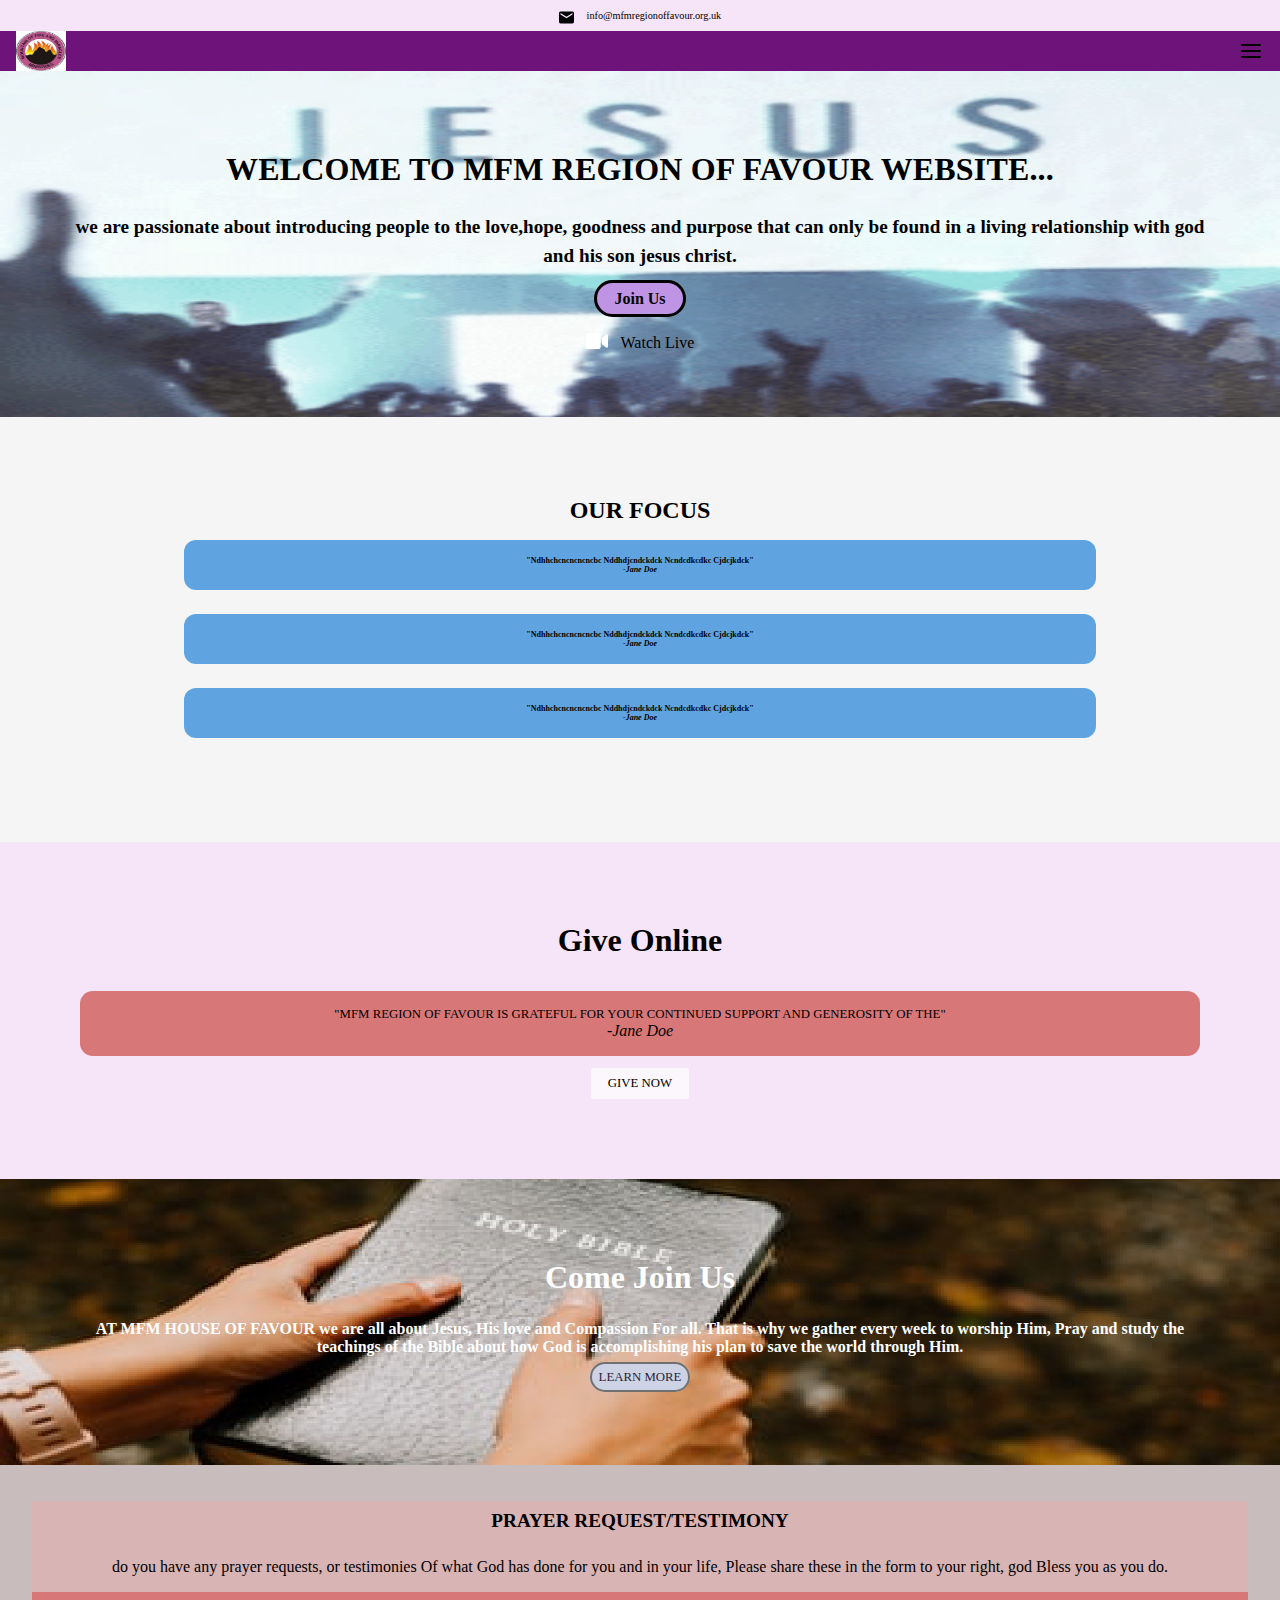
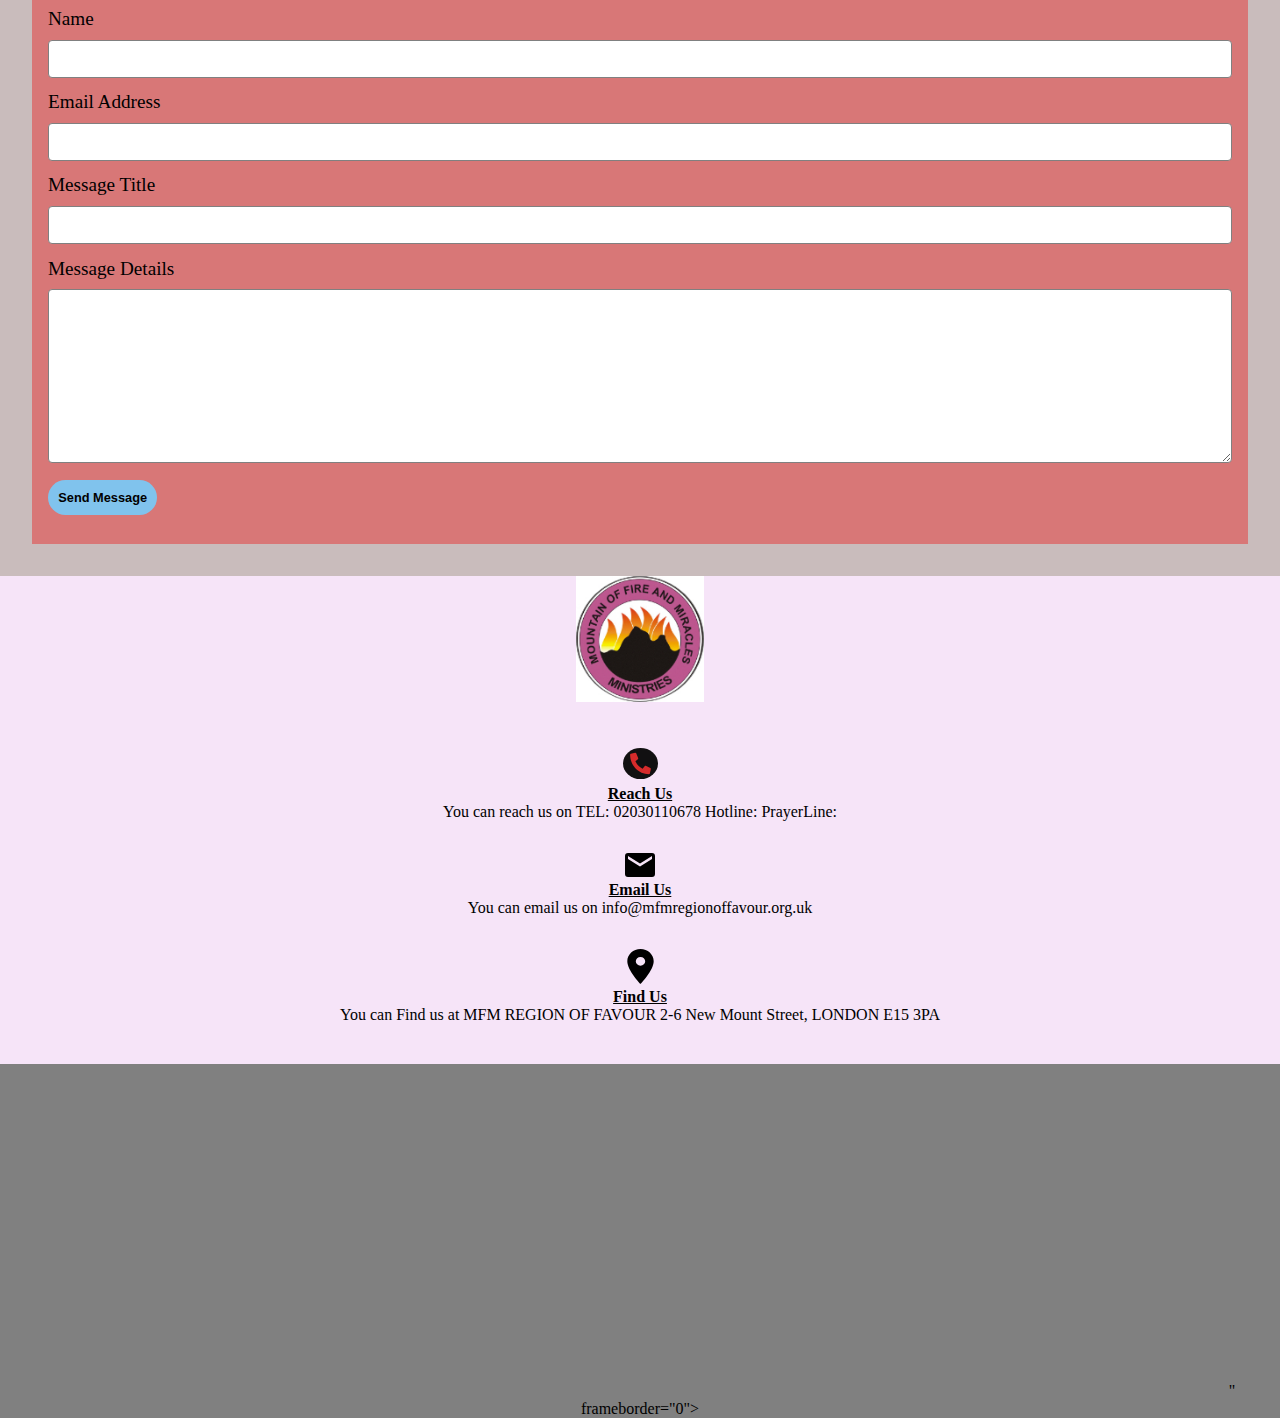
==== index.html @ 726a007a "Add files via upload" ====
<!DOCTYPE html>
<html lang="en">
<head>
    <meta charset="UTF-8">
    <meta name="viewport" content="width=device-width, initial-scale=1.0">
    <title>MFM Region of Favour</title>
    <link rel="stylesheet" href="css/main.css">
</head>
<body>
    <div class = "firstbar">
        <div class="container">
            
            <a class= "first-img" href="#">
                <img class= "fimg" id = "email-cta" src="images/email.svg" alt="email">
                <p> info@mfmregionoffavour.org.uk</p>
            </a>

            
            <div class="socialaccounts">
                <a href="#">
                    <img id= "twitter-cta" class= "twitter" src="images/twitter.svg" alt="twitterhandle">
                </a>
                
                <a href="#">
                    <img id= "facebook-cta" class= "facebook" src="images/facebook.svg" alt="facebookhandle">
                </a>
                
                <a href="#">
                    <img id= "instagram-cta" class= "instagram" src="images/instagram.svg" alt="instagramhandle">
                </a>
                
                <a href="#">
                    <img id= "youtube-cta" class= "youtube" src="images/youtube.svg" alt="youtubehandle">
                </a>

            </div>    

        </div>

    </div>
    <div class="navbar">
        <div class="container">
            <a class= "mfmimage" href="https://www.mountainoffire.org.uk/index.php">
                <img id = "mfm-image-cta" class="mfm-img"  src="images/mfm.jpg" alt="mfmimage">
            </a>
            <img id = "search-cta" class ="search" src="images/search.svg" alt="searchicon">
            <img id= "menu-cta" class="menu-bar" src="images/menu.svg" alt="menu">
            <nav>
                <img id= "mobile-exit" class="mobile-exit-menu" src="images/exit.svg" alt="close navigation">
                <ul class="primary-nav">
                    <li class="current"><a href="#">Home</a></li>
                    <li class="about"><a href="#">About Us</a></li>
                    <li class="service"><a href="#">Our Services</a></li>
                    <li class="sermon"><a href="#">Sermon</a></li>
                    <li class="activities"><a href="#">Activities</a></li>
                    <li class="contact"><a href="#">Contact Us</a></li>
                </ul>
            </nav>
        </div>
    </div>

    <section class="hero">
        <div class="container">
            <div class="center-design">
                
                <h1 class= "headlinetext">WELCOME TO MFM REGION OF FAVOUR WEBSITE...</h1>
                <p class ="subhead">WE ARE PASSIONATE ABOUT INTRODUCING PEOPLE TO THE LOVE,HOPE, GOODNESS AND PURPOSE THAT CAN ONLY BE FOUND IN A LIVING RELATIONSHIP WITH GOD AND HIS SON Jesus Christ.</p>

                <div class = "hero-cta">
                    <a href="#" class="primary-cta">Join Us</a>
                    <a href="#" class="watch-video-cta"><img id="watching-video"  src="images/watchvideo.svg" alt="watch a video">Watch Live </a>
                        

                </div>

            </div>

        </div>
    </section>

    <section class= "second-hero">
        <div class="container">
            <img class= "bible-picture-second-frame" src="images/secondframe.jpg" alt="bible opened">
            <h1 class= "Our-focus">Our Focus</h1>
            <ul>
                <li>
                    <blockquote>"Ndhhchcncncncncbc Nddhdjcndckdck Ncndcdkcdkc Cjdcjkdck"</blockquote>
                    <cite> -Jane Doe </cite>
                </li>
                <li>
                    <blockquote>"Ndhhchcncncncncbc Nddhdjcndckdck Ncndcdkcdkc Cjdcjkdck"</blockquote>
                    <cite> -Jane Doe </cite>
                </li>
                <li>
                    <blockquote>"Ndhhchcncncncncbc Nddhdjcndckdck Ncndcdkcdkc Cjdcjkdck"</blockquote>
                    <cite> -Jane Doe </cite>
                </li>
            </ul>
        </div>

    </section>

    <section class="third-hero">
        <div class="container">
            <h1 class="give-online">Give Online</h1>    
            <div class="give-cta"><blockquote> "MFM REGION OF FAVOUR IS GRATEFUL FOR YOUR CONTINUED SUPPORT AND GENEROSITY OF THE" </blockquote>
            <cite> -Jane Doe </cite></div>
        
            <a class= "give-now" href="#">Give Now</a>
        </div>


    </section>

    <section class="fourth-hero">
        <div class="container">
           
            <img class="fourth-holy-bible" src="images/holy bible fourth.jpg" alt="holy bible">
            
            
            <div class="right-side">
                <h1 class="Come-join-us">Come Join Us</h1>
                <p class="about-join-us"> AT MFM HOUSE OF FAVOUR we are all about Jesus, His love and Compassion
                    For all. That is why we gather every week to worship Him, Pray and study the teachings of the
                   Bible about how God is accomplishing his plan to save the world through Him. 
                   </p>
                <a class="learn-more" href="#">Learn More</a>
            </div>



        </div>
    </section>

    <section class="fifth-hero">
        <div class="container">

            <div class="left-side">
                <h3 class="prayer-request">PRAYER REQUEST/TESTIMONY</h3>
                <p class= "about-prayer-request"> do you have any prayer requests, or testimonies 
                    Of what God has done for you and in your life,
                    Please share these in the form to your right, god 
                    Bless you as you do. </p>
            </div>

            <div class="right-side">

                <form class= "form-m" action="">
                    <label for="Name">Name</label>
                    <input type="Name" id ="Name" name="Name">
                    
                    <label for="email">Email Address</label>
                    <input type="email" id ="email" name="email">

                    <label for="message">Message Title</label>
                    <input type="text" id ="message" name="message">

                    <label for="Messagedetails">Message Details</label>
                    <textarea name="message" id="Messagedetails" cols="30" rows="10"></textarea>

                    <input type="submit" class="submit-message-cta" value="Send Message">

                </form>

            </div>

        </div>
    </section>

    <section class="contact-us">
        <div class="container">
            <img class = "mfm-logo" src="images/mfm.jpg" alt="mfm logo">

            <div class="details">

                <ul>
                    <li>
                        <img class= "call-us" src="images/call.svg" alt="call us">
                        <h4 class="reach-us">Reach Us</h4>
                        <p class="about-reach-us"> You can reach us on 
                            TEL: 02030110678
                            Hotline: 
                            PrayerLine:</p>
                    </li>

                    <li>
                        <img class= "email-us" src="images/email.svg" alt="email us">
                        <h4 class="email-us">Email Us</h4>
                        <p class="about-email-us"> You can email us on 
                            info@mfmregionoffavour.org.uk</p>
                    </li>

                    <li>
                        <img class= "find-usimg" src="images/pin.svg" alt="find us">
                        <h4 class="find-us">Find Us</h4>
                        <p class="about-find-us"> You can Find us at 

                            MFM REGION OF FAVOUR
                            2-6 New Mount Street,
                            LONDON 
                            E15 3PA 
                            </p>
                    </li>

                </ul>


            </div>

            <div class="contact-map">
                <iframe src="https://www.google.com/maps/embed?pb=!1m18!1m12!1m3!1d2275.676355300198!2d0.0005331764038411475!3d51.538115524174394!2m3!1f0!2f0!3f0!3m2!1i1024!2i768!4f13.1!3m3!1m2!1s0x48761d60276f7b39%3A0x94c62c6b36346bfb!2sLondon%20E15%203PA!5e0!3m2!1sen!2suk!4v1623248439383!5m2!1sen!2suk" width="600" height="450" style="border:0;" allowfullscreen="" loading="lazy"></iframe>" frameborder="0">

                </iframe>
            </div>


        </div>

    </section>

    <script>
        const mobileBtn = document.getElementById('menu-cta')
              nav = document.querySelector('nav')
              mobileBtnExit = document.querySelector('mobile-exit');
        
        mobileBtn.addEventListener('click', () => {
            nav.classlist.add('menu-btn');
        })


    </script>


</body>
</html>
---- css/main.css ----
body {
  background: #F6E4F8;
  margin: 0;
  padding: 0;
  font-family: "Poppins";
}

.firstbar {
  padding: 0em;
  text-align: center;
}

.firstbar .container .first-img {
  display: -webkit-box;
  display: -ms-flexbox;
  display: flex;
  place-content: center;
  padding: 0em;
  font-size: .8em;
  text-decoration: none;
}

.firstbar .container .fimg {
  margin-right: 1em;
  margin-bottom: 0em;
  padding-top: .8em;
  width: 15px;
  height: 15px;
}

.firstbar .container p {
  color: black;
  font-weight: 500;
  font-size: 0.8em;
}

.firstbar .container .socialaccounts {
  display: none;
}

.navbar {
  background: #6D1379;
  padding: 0;
}

.navbar .container {
  display: -webkit-box;
  display: -ms-flexbox;
  display: flex;
  place-content: space-between;
}

.navbar .container .mfm-img {
  width: 50px;
  height: 39.9px;
  background-color: transparent;
}

.navbar .container .search {
  display: none;
}

.navbar .container .menu-bar {
  width: 20px;
  height: 20px;
  padding-top: .5em;
  padding-bottom: .5em;
}

.navbar .container nav {
  display: none;
}

.navbar .mfmimage {
  width: 0%;
  height: auto;
  margin-bottom: -0.5em;
  margin-left: 1em;
}

.navbar .menu-bar {
  font-weight: 500;
  font-size: 1.2em;
  cursor: pointer;
  margin-right: 1em;
}

.hero {
  text-align: center;
}

.center-design {
  padding: 4em;
  background: url("../images/worshipgif.gif");
  background-repeat: no-repeat;
  background-position: 62% 83%;
  background-size: 200% 100%;
  margin-bottom: 0em;
}

.center-design .headlinetext {
  color: black;
  font-size: 2em;
  font-weight: bold;
  letter-spacing: .005em;
  margin: 0em;
  padding: .5em;
}

.center-design .subhead {
  text-transform: lowercase;
  color: black;
  font-weight: bold;
  padding: .5em;
  font-size: 1.2em;
  margin-top: 0em;
  margin-bottom: 0em;
  line-height: 1.5em;
}

.center-design .primary-cta {
  background: #C094E5;
  color: black;
  text-decoration: none;
  padding: .4em 1.1em;
  font-size: 1em;
  border-radius: 7em;
  font-weight: bold;
  display: inline-block;
  border: .2em solid black;
}

.center-design .watch-video-cta {
  display: block;
  margin-top: 1em;
  font-size: 1em;
  position: inline-block;
  text-decoration: none;
  color: black;
}

.center-design .watch-video-cta img {
  margin-right: .8em;
  color: black;
}

.second-hero .container {
  background: whitesmoke;
  padding: 5em;
  background-size: 150% 100%;
  background-repeat: no-repeat;
  background-position: 50% 80%;
}

.second-hero .container .bible-picture-second-frame {
  width: 100%;
  margin-top: 0em;
  position: inline-block;
  padding: 0em;
  display: none;
}

.second-hero .container .Our-focus {
  text-transform: uppercase;
  text-align: center;
  font-weight: bold;
  font-size: 1.5em;
  color: black;
  display: block;
  margin: 0;
}

.second-hero .container ul {
  padding: 0;
}

.second-hero .container ul li {
  background: #5FA4E0;
  text-align: center;
  padding: 2em 1em;
  width: 80%;
  margin: 0 auto 3em auto;
  border-radius: 1.5em;
  font-size: .5em;
  font-weight: bold;
  display: block;
  position: relative;
}

.second-hero .container ul li blockquote {
  padding: 0em;
  margin: 0em;
}

.third-hero .container {
  text-align: center;
  padding: 5em;
}

.third-hero .container .give-online {
  margin: 0;
  padding-bottom: 1em;
}

.third-hero .container .give-cta {
  background-color: #D87777;
  padding: 1em;
  border-radius: .8em;
}

.third-hero .container blockquote {
  font-size: .8em;
  font-weight: normal;
  margin: 0;
}

.third-hero .container .give-now {
  background: #FBF7FC;
  text-transform: uppercase;
  color: black;
  text-decoration: none;
  text-align: center;
  padding: .6em 1.3em;
  font-size: .8em;
  border-radius: .2em;
  font-weight: 500;
  display: inline-block;
  margin-top: 1em;
  cursor: pointer;
}

.third-hero .container .give-now:hover {
  font-weight: bold;
}

.fourth-hero {
  background: url("../images/holy bible fourth.jpg");
  padding: 3em;
  background-repeat: no-repeat;
  background-position: 40% 90%;
  background-size: 100% 100%;
}

.fourth-hero .container {
  text-align: center;
  margin: 1em;
}

.fourth-hero .container .right-side {
  padding: 1em;
}

.fourth-hero .container .fourth-holy-bible {
  width: 100%;
  display: none;
}

.fourth-hero .container h1 {
  text-decoration: none;
  color: white;
  text-align: center;
  font-weight: bold;
  font-size: 500;
  margin: 0em;
}

.fourth-hero .container .about-join-us {
  text-decoration: none;
  color: white;
  text-align: center;
  font-size: 50;
  font-weight: bold;
  padding: .5em;
  margin-bottom: .2em;
}

.fourth-hero .container .learn-more {
  background: #CDD3E5;
  color: #2C1F36;
  text-decoration: none;
  text-transform: uppercase;
  font-size: .8em;
  padding: .5em .5em;
  border-radius: 3em;
  border: #707070 solid .2em;
  cursor: pointer;
}

.fifth-hero .container {
  background: #C9BCBC;
  padding: 2em;
}

.fifth-hero .container .left-side {
  background-color: #D9B4B4;
  margin: 0em;
}

.fifth-hero .container .left-side h3 {
  font-size: 1.2em;
  text-align: center;
  margin-top: .2em;
  margin-bottom: 0em;
  padding: .5em;
}

.fifth-hero .container .left-side .about-prayer-request {
  text-align: center;
  margin: 0;
  padding: 1em;
}

.fifth-hero .container .right-side .form-m {
  background: #D87777;
  padding: 1em;
}

.fifth-hero .container .right-side label {
  display: block;
  font-size: 1.2em;
  margin-bottom: .5em;
}

.fifth-hero .container .right-side input, .fifth-hero .container .right-side textarea {
  width: 100%;
  padding: .8em;
  margin-bottom: 1em;
  border-radius: .3em;
  border: 1px solid gray;
  -webkit-box-sizing: border-box;
          box-sizing: border-box;
}

.fifth-hero .container .right-side input[type="submit"] {
  background-color: #80C3ED;
  color: black;
  font-weight: bold;
  font-size: .8em;
  border: none;
  border-radius: 2em;
  display: inline-block;
  width: unset;
  cursor: pointer;
}

.contact-us .container {
  text-align: center;
  padding: 0;
}

.contact-us .container .mfm-logo {
  width: 10%;
  height: auto;
  text-align: center;
}

.contact-us .container .details ul {
  padding: .5em;
}

.contact-us .container .details ul li {
  text-align: center;
  padding: 1em;
}

.contact-us .container .details ul li .call-us {
  width: 35px;
  height: 35px;
}

.contact-us .container .details ul li .reach-us {
  text-decoration: underline;
  margin: 0em;
}

.contact-us .container .details ul li .about-reach-us {
  margin: 0;
}

.contact-us .container .details ul li .email-us {
  text-decoration: underline;
  margin: 0;
}

.contact-us .container .details ul li .about-email-us {
  margin: 0em;
}

.contact-us .container .details ul li .find-usimg {
  width: 35px;
  height: 35px;
}

.contact-us .container .details ul li .find-us {
  text-decoration: underline;
  margin: 0em;
}

.contact-us .container .details ul li .about-find-us {
  margin: 0;
}

.contact-map {
  background-color: grey;
}

.contact-map iframe {
  width: 90%;
  height: 300px;
  padding: 0em;
  margin: 1em;
}

nav {
  position: fixed;
  z-index: 99;
  width: 50%;
  right: 4em;
  top: 0;
  background: black;
  height: 80vh;
  padding: 1em;
}

nav ul.primary-nav {
  margin-top: 2em;
}

nav li a {
  color: white;
  text-decoration: none;
  display: block;
  padding: .5em;
  font-size: 1em;
  text-align: right;
}

nav li a:hover {
  font-weight: bold;
}

nav.menu-btn {
  display: block;
}

.mobile-exit-menu {
  float: right;
  margin: .5em;
  cursor: pointer;
}
/*# sourceMappingURL=main.css.map */
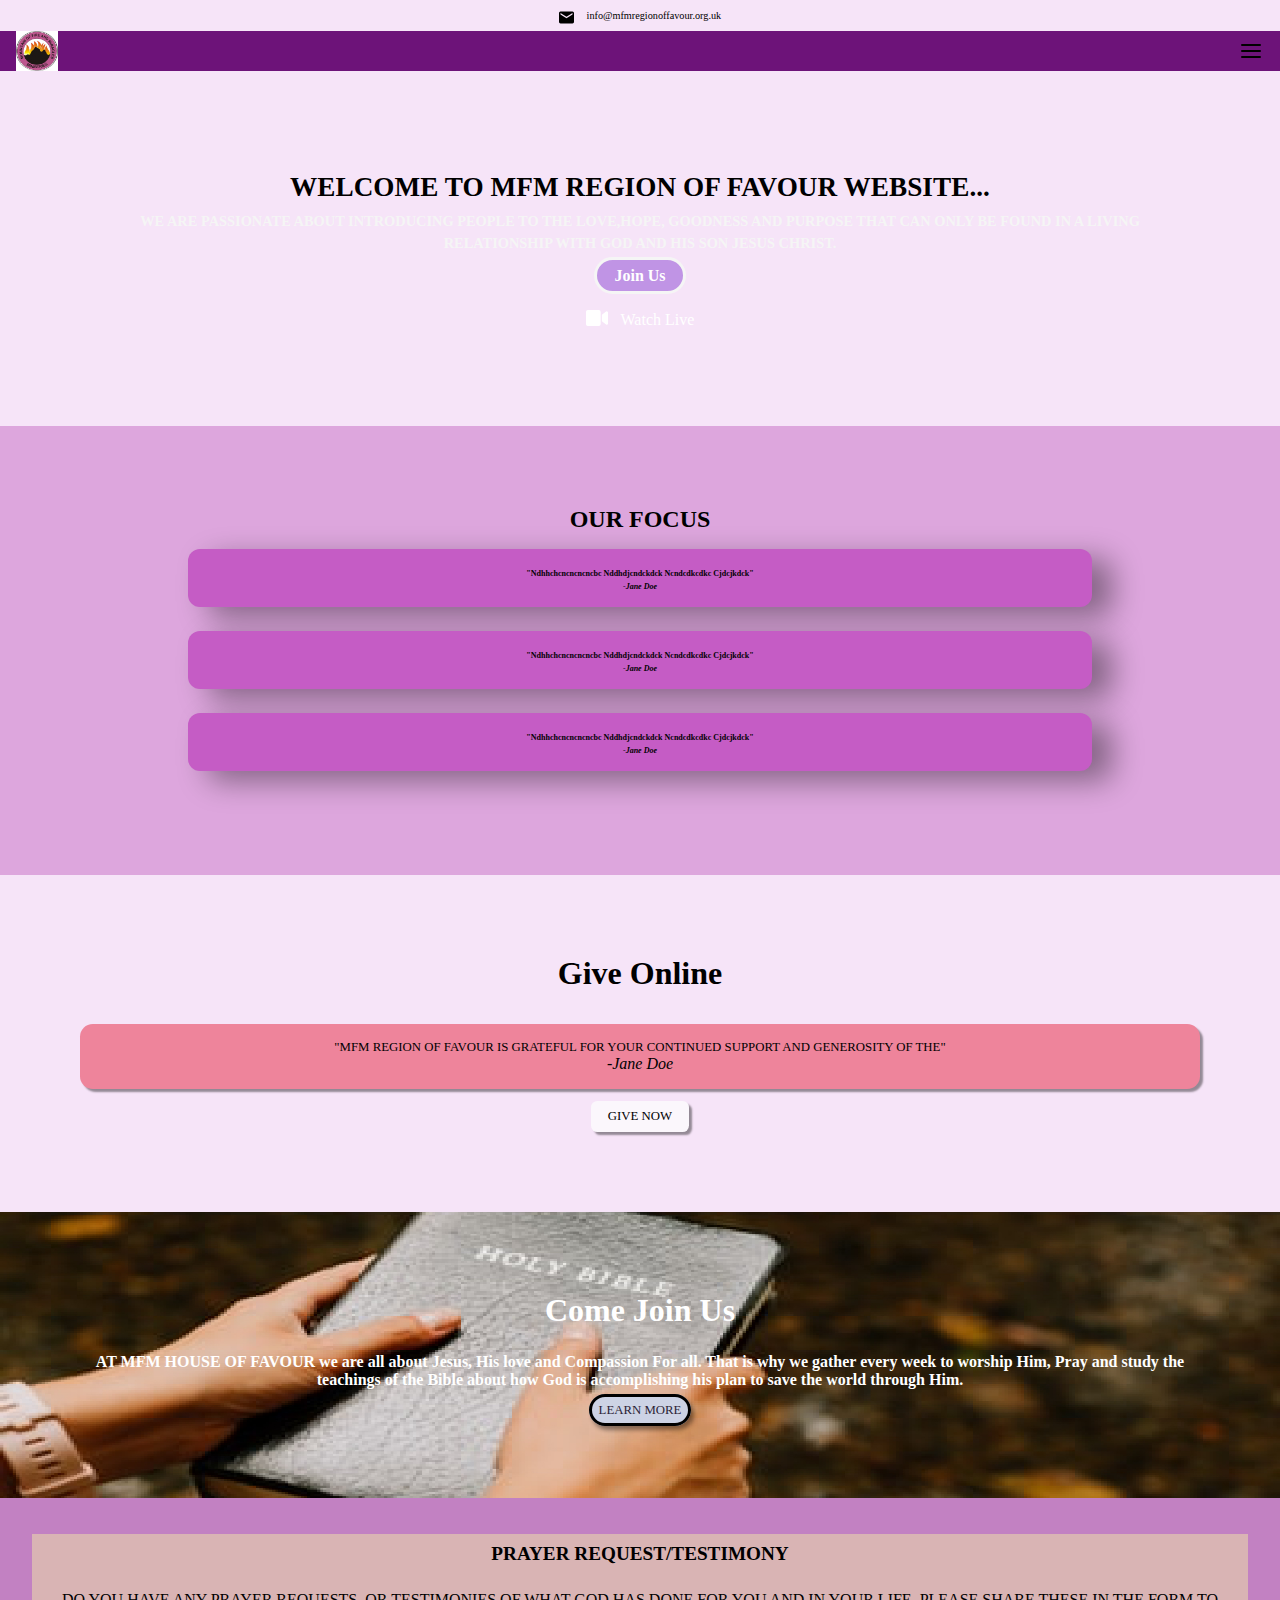
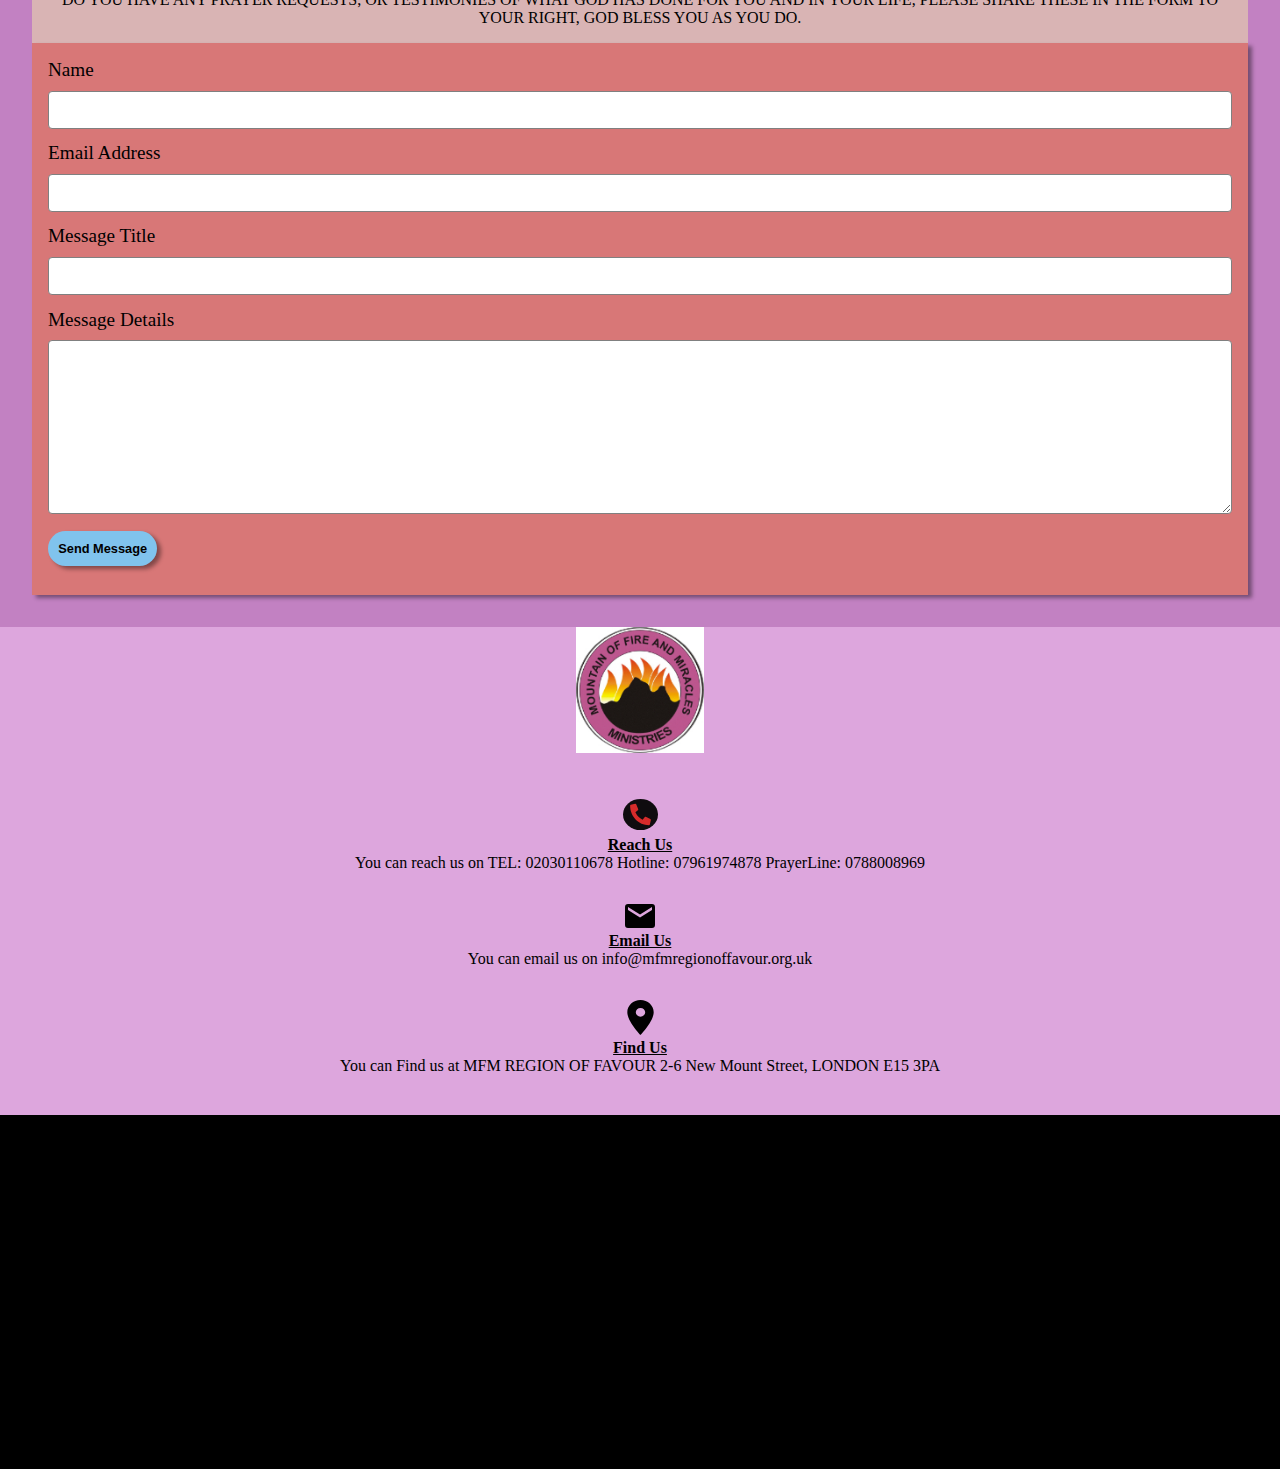
==== commit a6d25c89: "Add files via upload" ====
--- a/index.html
+++ b/index.html
@@ -179,8 +179,8 @@
                         <h4 class="reach-us">Reach Us</h4>
                         <p class="about-reach-us"> You can reach us on 
                             TEL: 02030110678
-                            Hotline: 
-                            PrayerLine:</p>
+                            Hotline: 07961974878
+                            PrayerLine: 0788008969</p>
                     </li>
 
                     <li>
--- a/css/main.css
+++ b/css/main.css
@@ -51,7 +51,7 @@
 }
 
 .navbar .container .mfm-img {
-  width: 50px;
+  width: 42px;
   height: 39.9px;
   background-color: transparent;
 }
@@ -90,29 +90,30 @@
 }
 
 .center-design {
-  padding: 4em;
-  background: url("../images/worshipgif.gif");
+  padding: 6em;
+  background-image: url("../images/front.gif");
   background-repeat: no-repeat;
   background-position: 62% 83%;
-  background-size: 200% 100%;
+  background-size: 100% 100%;
   margin-bottom: 0em;
+  background-blend-mode: 90%;
 }
 
 .center-design .headlinetext {
   color: black;
-  font-size: 2em;
-  font-weight: bold;
-  letter-spacing: .005em;
-  margin: 0em;
-  padding: .5em;
+  font-size: 1.7em;
+  font-weight: bold;
+  letter-spacing: .002em;
+  margin: 0em;
+  padding: .2em;
 }
 
 .center-design .subhead {
-  text-transform: lowercase;
-  color: black;
-  font-weight: bold;
-  padding: .5em;
-  font-size: 1.2em;
+  text-transform: uppercase;
+  color: whitesmoke;
+  font-weight: bold;
+  padding: .2em;
+  font-size: .9em;
   margin-top: 0em;
   margin-bottom: 0em;
   line-height: 1.5em;
@@ -120,14 +121,14 @@
 
 .center-design .primary-cta {
   background: #C094E5;
-  color: black;
+  color: white;
   text-decoration: none;
   padding: .4em 1.1em;
   font-size: 1em;
   border-radius: 7em;
   font-weight: bold;
   display: inline-block;
-  border: .2em solid black;
+  border: .2em solid whitesmoke;
 }
 
 .center-design .watch-video-cta {
@@ -136,7 +137,7 @@
   font-size: 1em;
   position: inline-block;
   text-decoration: none;
-  color: black;
+  color: white;
 }
 
 .center-design .watch-video-cta img {
@@ -145,7 +146,7 @@
 }
 
 .second-hero .container {
-  background: whitesmoke;
+  background: #dda6dd;
   padding: 5em;
   background-size: 150% 100%;
   background-repeat: no-repeat;
@@ -175,9 +176,9 @@
 }
 
 .second-hero .container ul li {
-  background: #5FA4E0;
-  text-align: center;
-  padding: 2em 1em;
+  background: #c55cc5;
+  text-align: center;
+  padding: 2em .5em;
   width: 80%;
   margin: 0 auto 3em auto;
   border-radius: 1.5em;
@@ -185,11 +186,18 @@
   font-weight: bold;
   display: block;
   position: relative;
+  -webkit-box-shadow: 20px 10px 30px 0px rgba(0, 0, 0, 0.4);
+          box-shadow: 20px 10px 30px 0px rgba(0, 0, 0, 0.4);
 }
 
 .second-hero .container ul li blockquote {
+  padding: .5em;
+  margin: 0em;
+}
+
+.second-hero .container ul li cite {
   padding: 0em;
-  margin: 0em;
+  margin-top: 0em;
 }
 
 .third-hero .container {
@@ -203,9 +211,11 @@
 }
 
 .third-hero .container .give-cta {
-  background-color: #D87777;
+  background-color: #ee849b;
   padding: 1em;
   border-radius: .8em;
+  -webkit-box-shadow: 3px 3px 2px 0px rgba(0, 0, 0, 0.4);
+          box-shadow: 3px 3px 2px 0px rgba(0, 0, 0, 0.4);
 }
 
 .third-hero .container blockquote {
@@ -222,10 +232,12 @@
   text-align: center;
   padding: .6em 1.3em;
   font-size: .8em;
-  border-radius: .2em;
+  border-radius: .5em;
   font-weight: 500;
   display: inline-block;
   margin-top: 1em;
+  -webkit-box-shadow: 3px 3px 2px 0px rgba(0, 0, 0, 0.4);
+          box-shadow: 3px 3px 2px 0px rgba(0, 0, 0, 0.4);
   cursor: pointer;
 }
 
@@ -282,12 +294,14 @@
   font-size: .8em;
   padding: .5em .5em;
   border-radius: 3em;
-  border: #707070 solid .2em;
+  border: black solid .3em;
   cursor: pointer;
+  -webkit-box-shadow: 3px 4px 4px 0px rgba(0, 0, 0, 0.4);
+          box-shadow: 3px 4px 4px 0px rgba(0, 0, 0, 0.4);
 }
 
 .fifth-hero .container {
-  background: #C9BCBC;
+  background: #c281c2;
   padding: 2em;
 }
 
@@ -308,11 +322,14 @@
   text-align: center;
   margin: 0;
   padding: 1em;
+  text-transform: uppercase;
 }
 
 .fifth-hero .container .right-side .form-m {
   background: #D87777;
   padding: 1em;
+  -webkit-box-shadow: 4px 3px 4px 0px rgba(0, 0, 0, 0.4);
+          box-shadow: 4px 3px 4px 0px rgba(0, 0, 0, 0.4);
 }
 
 .fifth-hero .container .right-side label {
@@ -337,14 +354,17 @@
   font-weight: bold;
   font-size: .8em;
   border: none;
-  border-radius: 2em;
+  border-radius: 3em;
   display: inline-block;
   width: unset;
   cursor: pointer;
+  -webkit-box-shadow: 4px 3px 4px 0px rgba(0, 0, 0, 0.4);
+          box-shadow: 4px 3px 4px 0px rgba(0, 0, 0, 0.4);
 }
 
 .contact-us .container {
   text-align: center;
+  background: #dda6dd;
   padding: 0;
 }
 
@@ -401,7 +421,7 @@
 }
 
 .contact-map {
-  background-color: grey;
+  background-color: black;
 }
 
 .contact-map iframe {
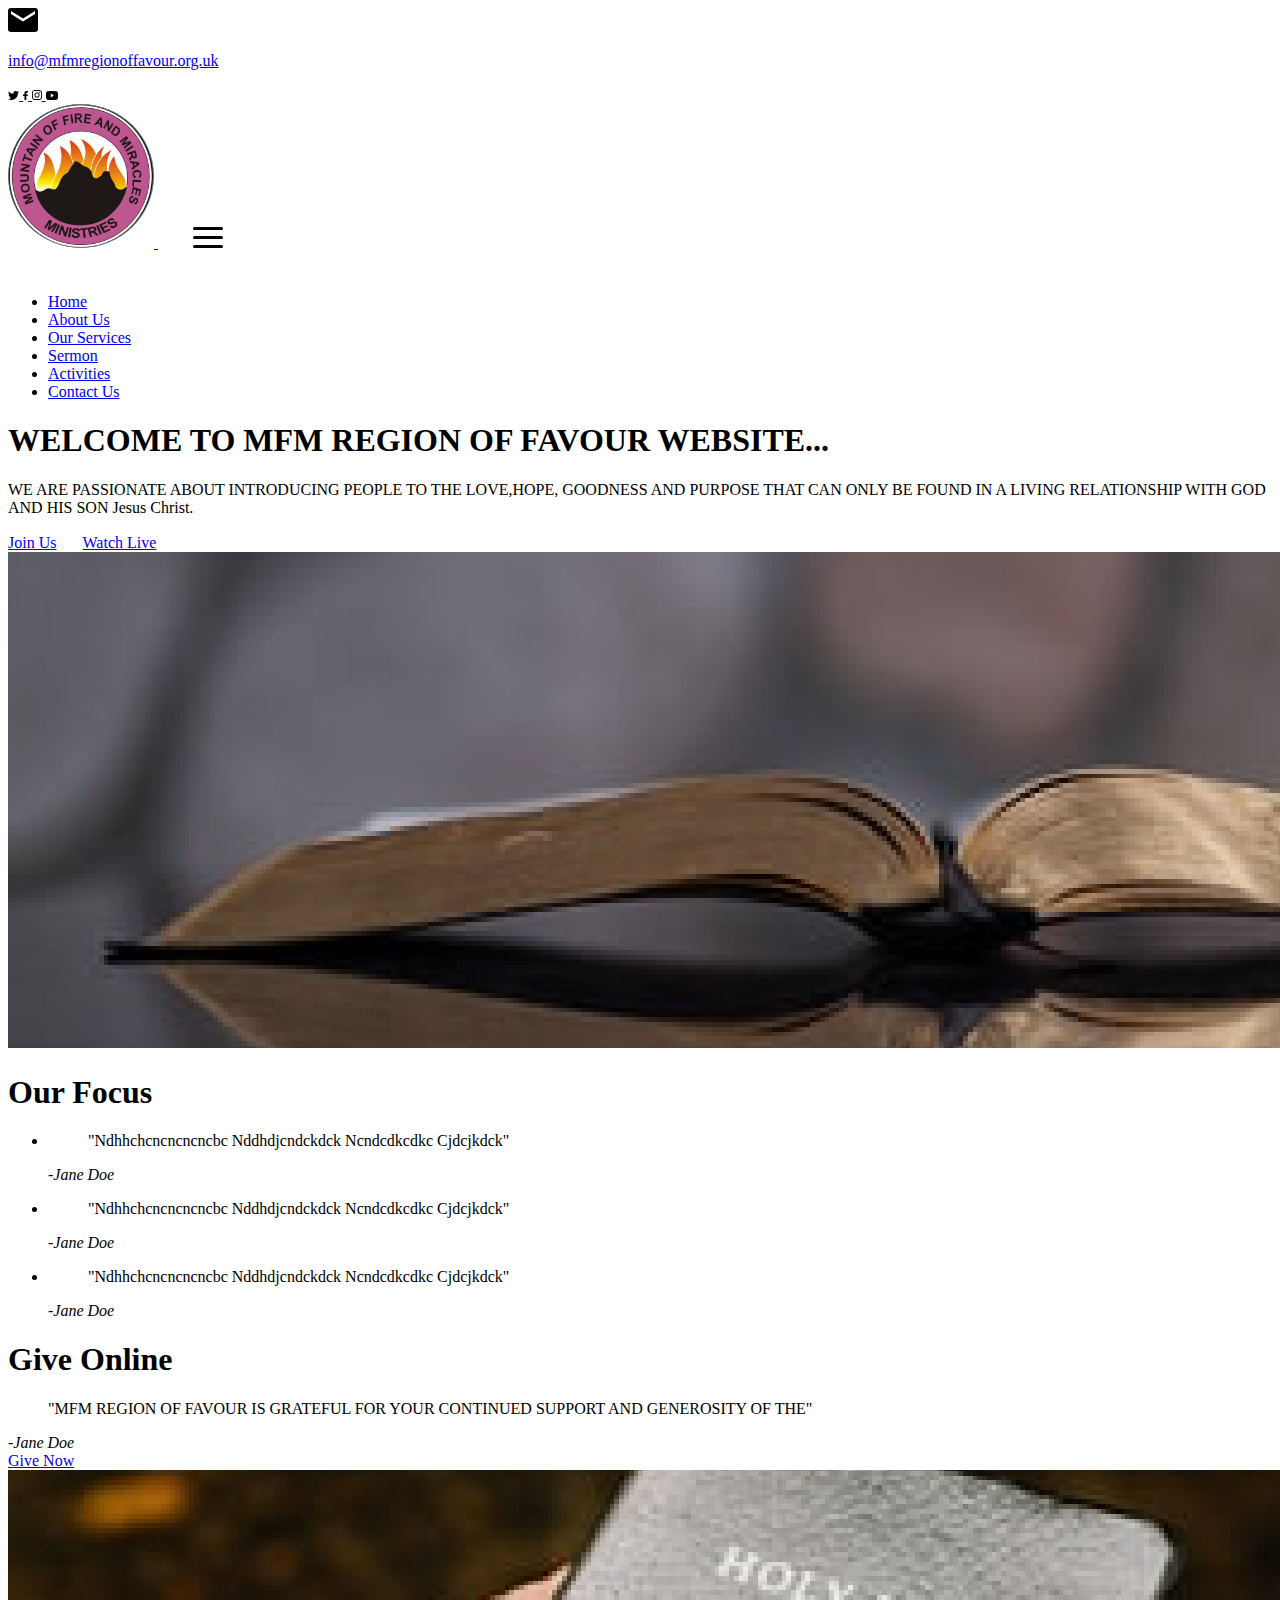
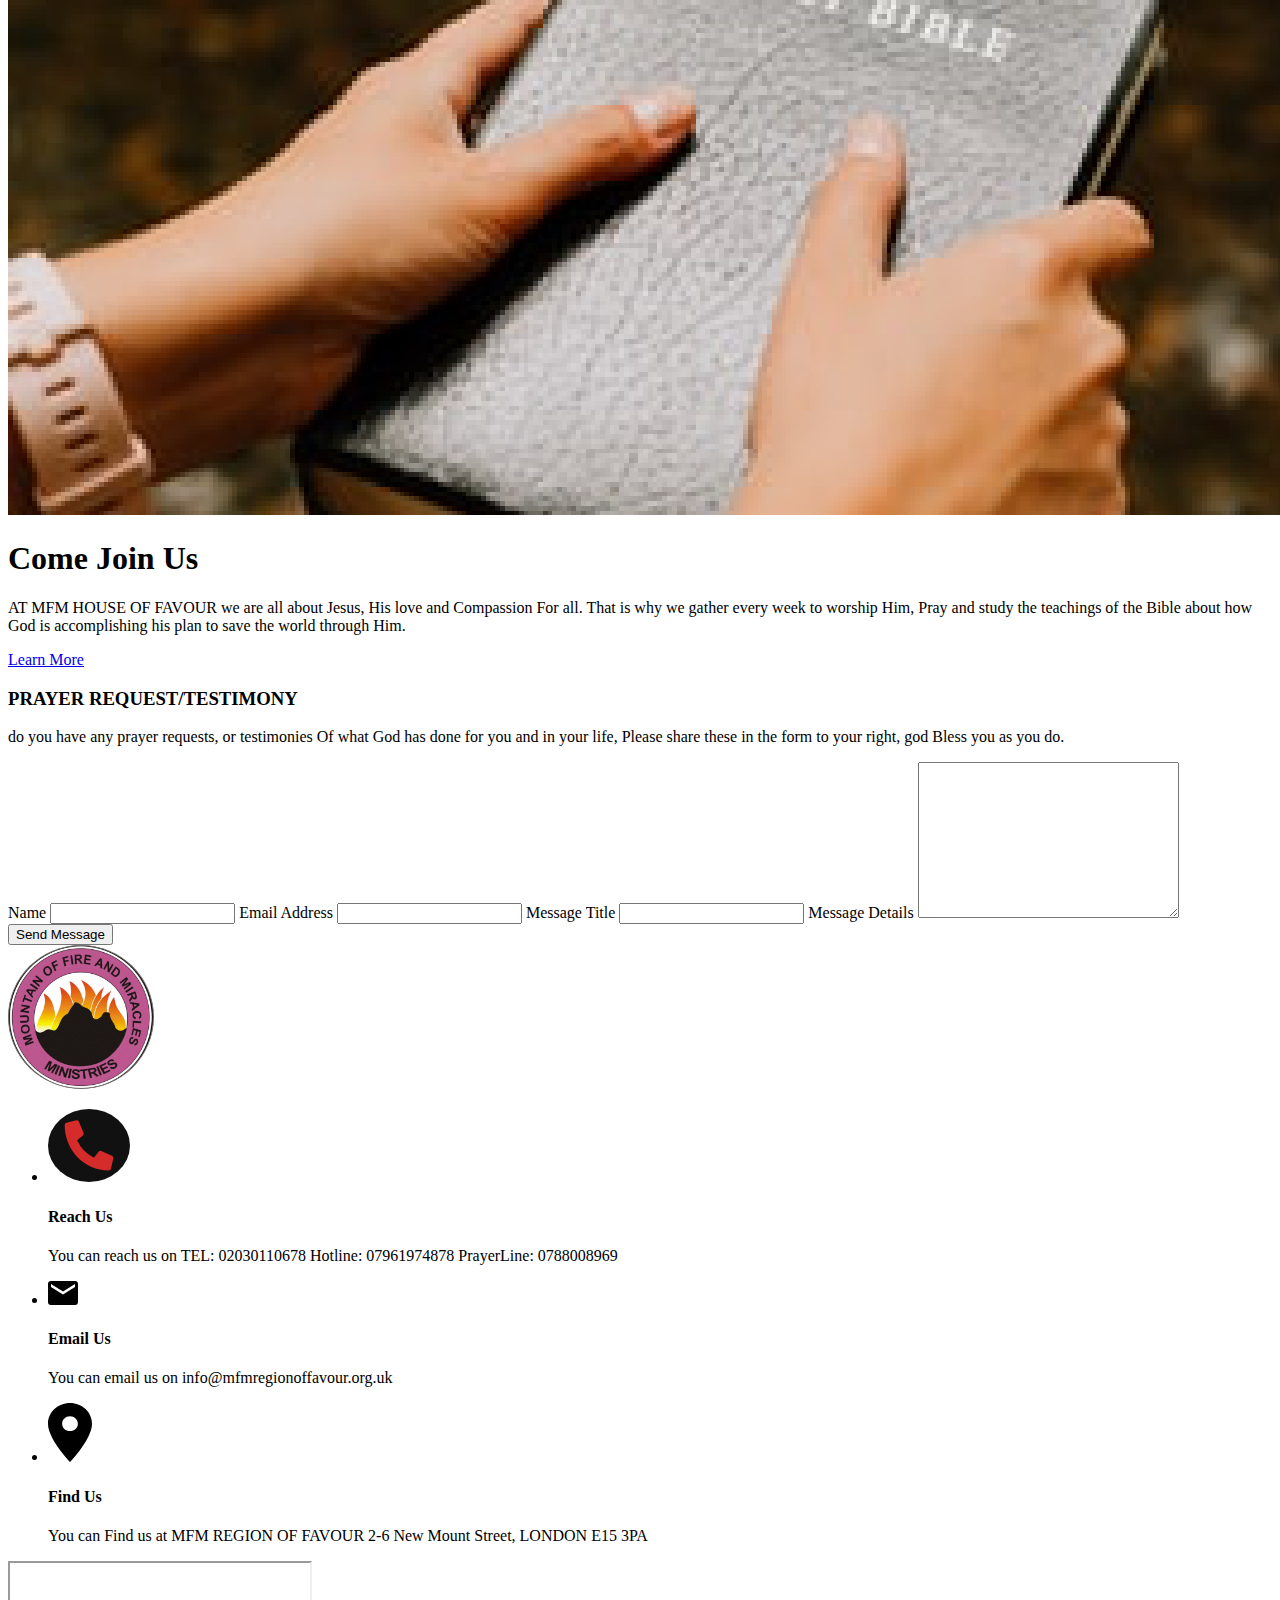
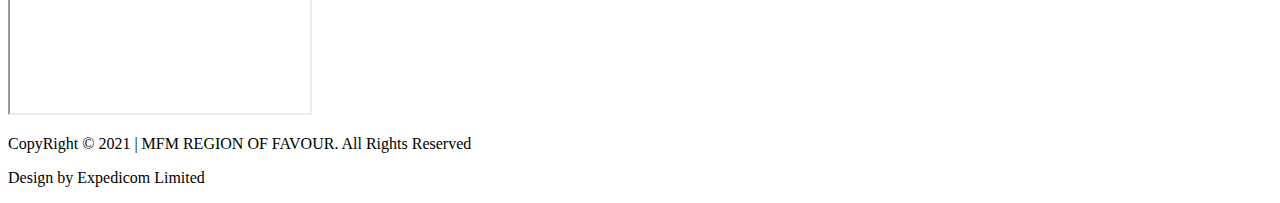
==== commit a848ede4: "Update index.html" ====
--- a/index.html
+++ b/index.html
@@ -4,13 +4,13 @@
     <meta charset="UTF-8">
     <meta name="viewport" content="width=device-width, initial-scale=1.0">
     <title>MFM Region of Favour</title>
-    <link rel="stylesheet" href="css/main.css">
+    <link rel="stylesheet" href="Home/css/main.css">
 </head>
 <body>
     <div class = "firstbar">
         <div class="container">
             
-            <a class= "first-img" href="#">
+            <a class= "first-img" href="mailto:info@mfmregionoffavour.org.uk">
                 <img class= "fimg" id = "email-cta" src="images/email.svg" alt="email">
                 <p> info@mfmregionoffavour.org.uk</p>
             </a>
@@ -40,20 +40,21 @@
     </div>
     <div class="navbar">
         <div class="container">
-            <a class= "mfmimage" href="https://www.mountainoffire.org.uk/index.php">
+            <a class= "mfmimage" href="home.html">
                 <img id = "mfm-image-cta" class="mfm-img"  src="images/mfm.jpg" alt="mfmimage">
             </a>
             <img id = "search-cta" class ="search" src="images/search.svg" alt="searchicon">
             <img id= "menu-cta" class="menu-bar" src="images/menu.svg" alt="menu">
             <nav>
+                
                 <img id= "mobile-exit" class="mobile-exit-menu" src="images/exit.svg" alt="close navigation">
                 <ul class="primary-nav">
-                    <li class="current"><a href="#">Home</a></li>
-                    <li class="about"><a href="#">About Us</a></li>
-                    <li class="service"><a href="#">Our Services</a></li>
-                    <li class="sermon"><a href="#">Sermon</a></li>
+                    <li class="current"><a href="index.html">Home</a></li>
+                    <li class="about"><a href="aboutus.html">About Us</a></li>
+                    <li class="service"><a href="services.html">Our Services</a></li>
+                    <li class="sermon"><a href="https://www.youtube.com/user/MFMVideoclips">Sermon</a></li>
                     <li class="activities"><a href="#">Activities</a></li>
-                    <li class="contact"><a href="#">Contact Us</a></li>
+                    <li class="contact"><a href="contactus.html">Contact Us</a></li>
                 </ul>
             </nav>
         </div>
@@ -67,7 +68,7 @@
                 <p class ="subhead">WE ARE PASSIONATE ABOUT INTRODUCING PEOPLE TO THE LOVE,HOPE, GOODNESS AND PURPOSE THAT CAN ONLY BE FOUND IN A LIVING RELATIONSHIP WITH GOD AND HIS SON Jesus Christ.</p>
 
                 <div class = "hero-cta">
-                    <a href="#" class="primary-cta">Join Us</a>
+                    <a href="services.html" class="primary-cta">Join Us</a>
                     <a href="#" class="watch-video-cta"><img id="watching-video"  src="images/watchvideo.svg" alt="watch a video">Watch Live </a>
                         
 
@@ -87,14 +88,18 @@
                     <blockquote>"Ndhhchcncncncncbc Nddhdjcndckdck Ncndcdkcdkc Cjdcjkdck"</blockquote>
                     <cite> -Jane Doe </cite>
                 </li>
+                
                 <li>
                     <blockquote>"Ndhhchcncncncncbc Nddhdjcndckdck Ncndcdkcdkc Cjdcjkdck"</blockquote>
                     <cite> -Jane Doe </cite>
                 </li>
+                
+                
                 <li>
                     <blockquote>"Ndhhchcncncncncbc Nddhdjcndckdck Ncndcdkcdkc Cjdcjkdck"</blockquote>
                     <cite> -Jane Doe </cite>
                 </li>
+           
             </ul>
         </div>
 
@@ -124,7 +129,7 @@
                     For all. That is why we gather every week to worship Him, Pray and study the teachings of the
                    Bible about how God is accomplishing his plan to save the world through Him. 
                    </p>
-                <a class="learn-more" href="#">Learn More</a>
+                <a class="learn-more" href="aboutus.html">Learn More</a>
             </div>
 
 
@@ -145,7 +150,7 @@
 
             <div class="right-side">
 
-                <form class= "form-m" action="">
+                <form class= "form-m" action="mailto:info@mfmregionoffavour.org.uk">
                     <label for="Name">Name</label>
                     <input type="Name" id ="Name" name="Name">
                     
@@ -208,7 +213,7 @@
             </div>
 
             <div class="contact-map">
-                <iframe src="https://www.google.com/maps/embed?pb=!1m18!1m12!1m3!1d2275.676355300198!2d0.0005331764038411475!3d51.538115524174394!2m3!1f0!2f0!3f0!3m2!1i1024!2i768!4f13.1!3m3!1m2!1s0x48761d60276f7b39%3A0x94c62c6b36346bfb!2sLondon%20E15%203PA!5e0!3m2!1sen!2suk!4v1623248439383!5m2!1sen!2suk" width="600" height="450" style="border:0;" allowfullscreen="" loading="lazy"></iframe>" frameborder="0">
+                <iframe src="https://www.google.com/maps/embed?pb=!1m18!1m12!1m3!1d2275.676355300198!2d0.0005331764038411475!3d51.538115524174394!2m3!1f0!2f0!3f0!3m2!1i1024!2i768!4f13.1!3m3!1m2!1s0x48761d60276f7b39%3A0x94c62c6b36346bfb!2sLondon%20E15%203PA!5e0!3m2!1sen!2suk!4v1623248439383!5m2!1sen!2suk" loading="lazy"></iframe>
 
                 </iframe>
             </div>
@@ -216,6 +221,17 @@
 
         </div>
 
+    </section>
+    <section class="footer">
+        <div class="container">
+            <div class="copy">
+            <p>CopyRight  © 2021 | MFM REGION OF FAVOUR. All Rights Reserved</p>
+            </div>
+            <div class="molodesign">
+                <p>Design by Expedicom Limited</p>
+            </div>
+
+        </div>
     </section>
 
     <script>
@@ -224,12 +240,16 @@
               mobileBtnExit = document.querySelector('mobile-exit');
         
         mobileBtn.addEventListener('click', () => {
-            nav.classlist.add('menu-btn');
+            nav.classlist.add('menu-bar');
         })
+        mobileBtnExit.addEventListener('click', () => {
+            nav.classlist.remove('menu-bar');
+        })
+
 
 
     </script>
 
 
 </body>
-</html>+</html>
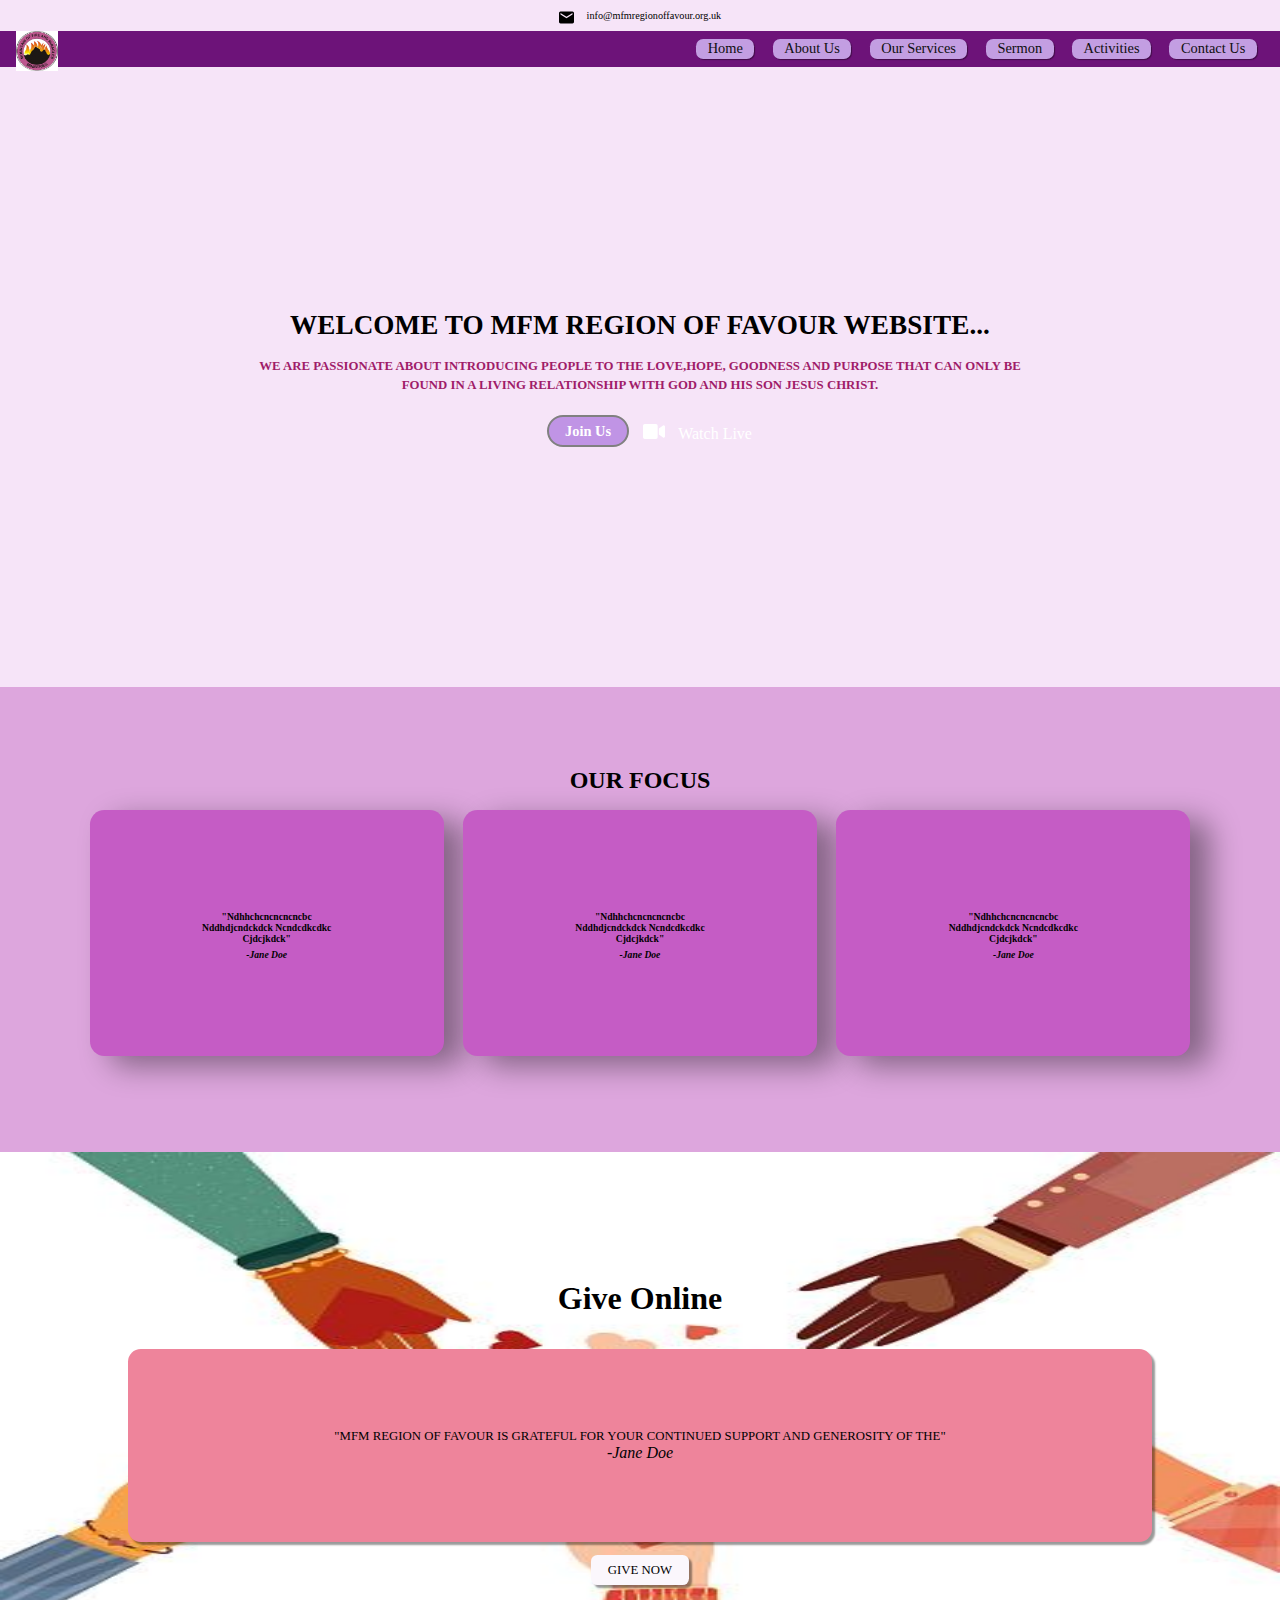
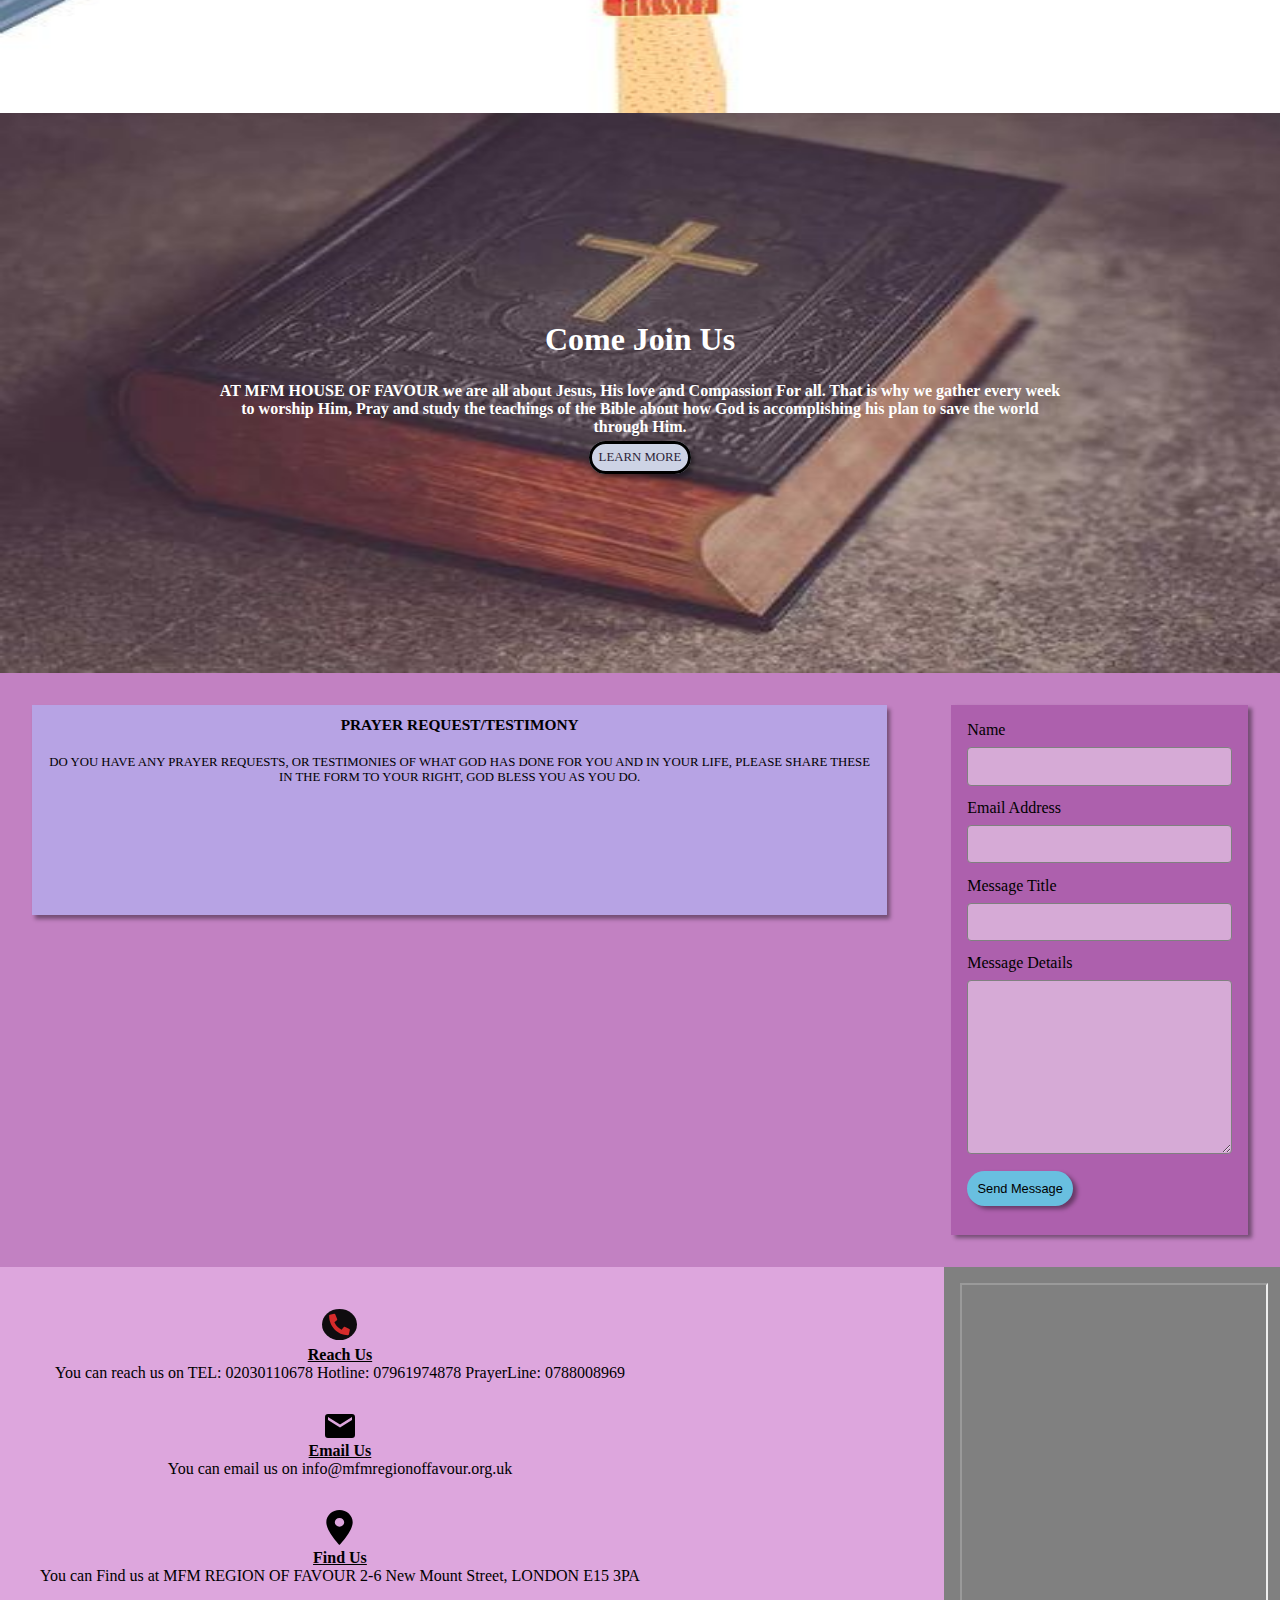
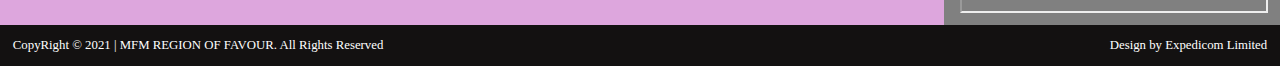
==== commit 9f70479b: "init" ====
--- a/index.html
+++ b/index.html
@@ -4,7 +4,8 @@
     <meta charset="UTF-8">
     <meta name="viewport" content="width=device-width, initial-scale=1.0">
     <title>MFM Region of Favour</title>
-    <link rel="stylesheet" href="Home/css/main.css">
+    <link rel="stylesheet" href="Home/css/home.css">
+    <link rel="stylesheet" href="Home/css/master.css">
 </head>
 <body>
     <div class = "firstbar">
@@ -40,7 +41,7 @@
     </div>
     <div class="navbar">
         <div class="container">
-            <a class= "mfmimage" href="home.html">
+            <a class= "mfmimage" href="index.html">
                 <img id = "mfm-image-cta" class="mfm-img"  src="images/mfm.jpg" alt="mfmimage">
             </a>
             <img id = "search-cta" class ="search" src="images/search.svg" alt="searchicon">
@@ -53,13 +54,12 @@
                     <li class="about"><a href="aboutus.html">About Us</a></li>
                     <li class="service"><a href="services.html">Our Services</a></li>
                     <li class="sermon"><a href="https://www.youtube.com/user/MFMVideoclips">Sermon</a></li>
-                    <li class="activities"><a href="#">Activities</a></li>
+                    <li class="activities"><a href="activities.html">Activities</a></li>
                     <li class="contact"><a href="contactus.html">Contact Us</a></li>
                 </ul>
             </nav>
         </div>
     </div>
-
     <section class="hero">
         <div class="container">
             <div class="center-design">
@@ -83,6 +83,7 @@
         <div class="container">
             <img class= "bible-picture-second-frame" src="images/secondframe.jpg" alt="bible opened">
             <h1 class= "Our-focus">Our Focus</h1>
+            <div class="focus-class">
             <ul>
                 <li>
                     <blockquote>"Ndhhchcncncncncbc Nddhdjcndckdck Ncndcdkcdkc Cjdcjkdck"</blockquote>
@@ -101,6 +102,7 @@
                 </li>
            
             </ul>
+        </div>
         </div>
 
     </section>
@@ -234,22 +236,8 @@
         </div>
     </section>
 
-    <script>
-        const mobileBtn = document.getElementById('menu-cta')
-              nav = document.querySelector('nav')
-              mobileBtnExit = document.querySelector('mobile-exit');
-        
-        mobileBtn.addEventListener('click', () => {
-            nav.classlist.add('menu-bar');
-        })
-        mobileBtnExit.addEventListener('click', () => {
-            nav.classlist.remove('menu-bar');
-        })
-
-
-
-    </script>
+    <script src="./app.js"></script>
 
 
 </body>
-</html>
+</html>--- a/Home/css/home.css
+++ b/Home/css/home.css
@@ -0,0 +1,805 @@
+body {
+  background: #F6E4F8;
+  margin: 0;
+  padding: 0;
+  font-family: "Poppins";
+  -webkit-transition-property: background;
+  transition-property: background;
+  -webkit-transition-duration: 2s;
+          transition-duration: 2s;
+}
+
+.firstbar {
+  padding: 0em;
+  text-align: center;
+}
+
+.firstbar .container .first-img {
+  display: -webkit-box;
+  display: -ms-flexbox;
+  display: flex;
+  place-content: center;
+  padding: 0em;
+  font-size: .8em;
+  text-decoration: none;
+}
+
+.firstbar .container .fimg {
+  margin-right: 1em;
+  margin-bottom: 0em;
+  padding-top: .8em;
+  width: 15px;
+  height: 15px;
+}
+
+.firstbar .container p {
+  color: black;
+  font-weight: 500;
+  font-size: 0.8em;
+}
+
+.firstbar .container .socialaccounts {
+  display: none;
+}
+
+.navbar {
+  background: #6D1379;
+  padding: 0;
+}
+
+.navbar .container {
+  display: -webkit-box;
+  display: -ms-flexbox;
+  display: flex;
+  place-content: space-between;
+}
+
+.navbar .container .mfm-img {
+  width: 42px;
+  height: 39.9px;
+  background-color: transparent;
+}
+
+.navbar .container .search {
+  display: none;
+}
+
+.navbar .container .menu-bar {
+  width: 20px;
+  height: 20px;
+  padding-top: .5em;
+  padding-bottom: .5em;
+}
+
+.navbar .container nav {
+  display: none;
+}
+
+.navbar .container nav.show {
+  display: block;
+}
+
+.navbar .mfmimage {
+  width: 0%;
+  height: auto;
+  margin-bottom: -0.5em;
+  margin-left: 1em;
+}
+
+.navbar .menu-bar {
+  font-weight: 500;
+  font-size: 1.2em;
+  cursor: pointer;
+  margin-right: 1em;
+}
+
+.hero {
+  text-align: center;
+}
+
+.center-design {
+  padding: 7em;
+  background-image: url("../images/front.gif");
+  background-repeat: no-repeat;
+  background-position: 62% 83%;
+  background-size: 100% 100%;
+  margin-bottom: 0em;
+  background-blend-mode: 90%;
+}
+
+.center-design .headlinetext {
+  color: black;
+  font-size: 1.7em;
+  font-weight: bold;
+  letter-spacing: .002em;
+  margin: 0em;
+  padding: .1em;
+  -webkit-transition: -webkit-transform 500ms ease;
+  transition: -webkit-transform 500ms ease;
+  transition: transform 500ms ease;
+  transition: transform 500ms ease, -webkit-transform 500ms ease;
+}
+
+.center-design .subhead {
+  text-transform: uppercase;
+  color: #a01c69;
+  font-weight: bold;
+  padding: .2em;
+  font-size: .8em;
+  margin-top: 0em;
+  margin-bottom: 0em;
+  line-height: 1.5em;
+}
+
+.center-design .primary-cta {
+  background: #C094E5;
+  color: white;
+  text-decoration: none;
+  padding: .4em 1.1em;
+  font-size: .9em;
+  border-radius: 7em;
+  font-weight: bold;
+  display: inline-block;
+  border: .2em solid grey;
+  margin-top: .5em;
+}
+
+.center-design .primary-cta:hover {
+  background: mediumorchid;
+}
+
+.center-design .watch-video-cta {
+  display: block;
+  margin-top: 1em;
+  font-size: 1em;
+  position: inline-block;
+  text-decoration: none;
+  color: white;
+}
+
+.center-design .watch-video-cta img {
+  margin-right: .8em;
+  color: black;
+}
+
+.second-hero .container {
+  background: #dda6dd;
+  -webkit-animation-name: focusanimation;
+          animation-name: focusanimation;
+  -webkit-animation-duration: 10s;
+          animation-duration: 10s;
+  -webkit-animation-iteration-count: infinite;
+          animation-iteration-count: infinite;
+  -webkit-animation-delay: 2s;
+          animation-delay: 2s;
+  -webkit-animation-timing-function: ease-in;
+          animation-timing-function: ease-in;
+  padding: 5em;
+  background-size: 150% 100%;
+  background-repeat: no-repeat;
+  background-position: 50% 80%;
+  -webkit-transition: -webkit-transform 1000ms ease;
+  transition: -webkit-transform 1000ms ease;
+  transition: transform 1000ms ease;
+  transition: transform 1000ms ease, -webkit-transform 1000ms ease;
+}
+
+.second-hero .container .bible-picture-second-frame {
+  width: 100%;
+  margin-top: 0em;
+  position: inline-block;
+  padding: 0em;
+  display: none;
+}
+
+.second-hero .container .Our-focus {
+  text-transform: uppercase;
+  text-align: center;
+  font-weight: bold;
+  font-size: 1.5em;
+  color: black;
+  display: block;
+  margin: 0;
+}
+
+.second-hero .container ul {
+  padding: 0;
+}
+
+.second-hero .container ul li {
+  background: #c55cc5;
+  text-align: center;
+  padding: 2em .5em;
+  width: 80%;
+  margin: 0 auto 3em auto;
+  border-radius: 1.5em;
+  font-size: .5em;
+  font-weight: bold;
+  display: block;
+  position: relative;
+  -webkit-transition-property: background;
+  transition-property: background;
+  -webkit-transition-duration: 1s;
+          transition-duration: 1s;
+  -webkit-box-shadow: 20px 10px 30px 0px rgba(0, 0, 0, 0.4);
+          box-shadow: 20px 10px 30px 0px rgba(0, 0, 0, 0.4);
+}
+
+.second-hero .container ul li blockquote {
+  padding: .5em;
+  margin: 0em;
+}
+
+.second-hero .container ul li cite {
+  padding: 0em;
+  margin-top: 0em;
+}
+
+.second-hero .container ul li:hover {
+  background: mediumaquamarine;
+  -webkit-transform: translateX(10);
+          transform: translateX(10);
+}
+
+@-webkit-keyframes focusanimation {
+  0% {
+    background-color: #dda6dd;
+  }
+  25% {
+    background-color: #bea9be;
+  }
+  75% {
+    background-color: #7a537a;
+  }
+  100% {
+    background-color: #dda6dd;
+  }
+}
+
+@keyframes focusanimation {
+  0% {
+    background-color: #dda6dd;
+  }
+  25% {
+    background-color: #bea9be;
+  }
+  75% {
+    background-color: #7a537a;
+  }
+  100% {
+    background-color: #dda6dd;
+  }
+}
+
+.third-hero .container {
+  text-align: center;
+  padding: 5em;
+  background-image: url("../images/ggg.jpeg");
+  background-repeat: no-repeat;
+  background-position: 62% 83%;
+  background-size: 100% 100%;
+  -webkit-animation-name: giveanimation;
+          animation-name: giveanimation;
+  -webkit-animation-duration: 10s;
+          animation-duration: 10s;
+  -webkit-animation-iteration-count: infinite;
+          animation-iteration-count: infinite;
+  -webkit-animation-delay: 5s;
+          animation-delay: 5s;
+  -webkit-animation-timing-function: ease-in;
+          animation-timing-function: ease-in;
+}
+
+.third-hero .container .give-online {
+  margin: 0;
+  padding-bottom: 1em;
+}
+
+.third-hero .container .give-cta {
+  background-color: #ee849b;
+  padding: 1em;
+  border-radius: .8em;
+  -webkit-box-shadow: 3px 3px 2px 0px rgba(0, 0, 0, 0.4);
+          box-shadow: 3px 3px 2px 0px rgba(0, 0, 0, 0.4);
+}
+
+.third-hero .container blockquote {
+  font-size: .8em;
+  font-weight: normal;
+  margin: 0;
+}
+
+.third-hero .container .give-now {
+  background: #FBF7FC;
+  text-transform: uppercase;
+  color: black;
+  text-decoration: none;
+  text-align: center;
+  padding: .6em 1.3em;
+  font-size: .8em;
+  border-radius: .5em;
+  font-weight: 500;
+  display: inline-block;
+  margin-top: 1em;
+  -webkit-box-shadow: 3px 3px 2px 0px rgba(0, 0, 0, 0.4);
+          box-shadow: 3px 3px 2px 0px rgba(0, 0, 0, 0.4);
+  cursor: pointer;
+  -webkit-transition-property: background;
+  transition-property: background;
+  -webkit-transition-duration: 1s;
+          transition-duration: 1s;
+}
+
+.third-hero .container .give-now:hover {
+  background: #8976ec;
+  font-weight: bold;
+}
+
+@-webkit-keyframes giveanimation {
+  25% {
+    background-image: url("../images/gg.jpeg");
+  }
+  50% {
+    background-image: url("../images/gg.jpeg");
+  }
+}
+
+@keyframes giveanimation {
+  25% {
+    background-image: url("../images/gg.jpeg");
+  }
+  50% {
+    background-image: url("../images/gg.jpeg");
+  }
+}
+
+.fourth-hero {
+  background: url("../images/ddd.jpeg");
+  padding: 3em;
+  background-repeat: no-repeat;
+  background-position: 50% 50%;
+  background-size: 100% 100%;
+  -webkit-animation-name: joinusanimation;
+          animation-name: joinusanimation;
+  -webkit-animation-duration: 20s;
+          animation-duration: 20s;
+  -webkit-animation-iteration-count: infinite;
+          animation-iteration-count: infinite;
+  -webkit-animation-delay: 2s;
+          animation-delay: 2s;
+  -webkit-animation-timing-function: ease-in;
+          animation-timing-function: ease-in;
+}
+
+.fourth-hero .container {
+  text-align: center;
+  margin: 1em;
+}
+
+.fourth-hero .container .right-side {
+  padding: 1em;
+}
+
+.fourth-hero .container .fourth-holy-bible {
+  width: 100%;
+  display: none;
+}
+
+.fourth-hero .container h1 {
+  text-decoration: none;
+  color: white;
+  text-align: center;
+  font-weight: bold;
+  font-size: 500;
+  margin: 0em;
+}
+
+.fourth-hero .container .about-join-us {
+  text-decoration: none;
+  color: white;
+  text-align: center;
+  font-size: 1em;
+  font-weight: bold;
+  padding: .5em;
+  margin-bottom: .2em;
+}
+
+.fourth-hero .container .learn-more {
+  background: #CDD3E5;
+  color: #2C1F36;
+  text-decoration: none;
+  text-transform: uppercase;
+  font-size: .8em;
+  padding: .5em .5em;
+  border-radius: 3em;
+  border: black solid .3em;
+  cursor: pointer;
+  -webkit-box-shadow: 3px 4px 4px 0px rgba(0, 0, 0, 0.4);
+          box-shadow: 3px 4px 4px 0px rgba(0, 0, 0, 0.4);
+}
+
+.fourth-hero .container .learn-more:hover {
+  font-weight: bold;
+}
+
+@-webkit-keyframes joinusanimation {
+  50% {
+    background-image: url("../images/holy bible fourth.jpg");
+  }
+}
+
+@keyframes joinusanimation {
+  50% {
+    background-image: url("../images/holy bible fourth.jpg");
+  }
+}
+
+.fifth-hero .container {
+  background: #c281c2;
+  padding: 2em;
+}
+
+.fifth-hero .container .left-side {
+  background-color: #b7a3e4;
+  margin: 0em;
+  -webkit-box-shadow: 3px 4px 4px 0px rgba(0, 0, 0, 0.4);
+          box-shadow: 3px 4px 4px 0px rgba(0, 0, 0, 0.4);
+}
+
+.fifth-hero .container .left-side h3 {
+  font-size: 1.2em;
+  text-align: center;
+  margin-top: .2em;
+  margin-bottom: 0em;
+  padding: .5em;
+}
+
+.fifth-hero .container .left-side .about-prayer-request {
+  text-align: center;
+  margin: 0;
+  padding: 1em;
+  text-transform: uppercase;
+}
+
+.fifth-hero .container .right-side .form-m {
+  background: #ad60ad;
+  padding: 1em;
+  -webkit-box-shadow: 4px 3px 4px 0px rgba(0, 0, 0, 0.4);
+          box-shadow: 4px 3px 4px 0px rgba(0, 0, 0, 0.4);
+}
+
+.fifth-hero .container .right-side label {
+  display: block;
+  font-size: 1em;
+  margin-bottom: .5em;
+}
+
+.fifth-hero .container .right-side input, .fifth-hero .container .right-side textarea {
+  width: 100%;
+  padding: .8em;
+  background-color: #d6aad6;
+  margin-bottom: 1em;
+  border-radius: .3em;
+  border: 1px solid gray;
+  -webkit-box-sizing: border-box;
+          box-sizing: border-box;
+}
+
+.fifth-hero .container .right-side input[type="submit"] {
+  background-color: #69bfe0;
+  color: black;
+  font-weight: 400;
+  font-size: .8em;
+  border: none;
+  border-radius: 3em;
+  display: inline-block;
+  width: unset;
+  cursor: pointer;
+  -webkit-box-shadow: 4px 3px 4px 0px rgba(0, 0, 0, 0.4);
+          box-shadow: 4px 3px 4px 0px rgba(0, 0, 0, 0.4);
+}
+
+.fifth-hero .container .right-side input[type="submit"]:hover {
+  font-weight: bold;
+}
+
+.contact-us .container {
+  text-align: center;
+  background: #dda6dd;
+  padding: 0;
+}
+
+.contact-us .container .mfm-logo {
+  width: 10%;
+  height: auto;
+  text-align: center;
+}
+
+.contact-us .container .details ul {
+  padding: .5em;
+}
+
+.contact-us .container .details ul li {
+  text-align: center;
+  padding: 1em;
+}
+
+.contact-us .container .details ul li .call-us {
+  width: 35px;
+  height: 35px;
+}
+
+.contact-us .container .details ul li .reach-us {
+  text-decoration: underline;
+  margin: 0em;
+}
+
+.contact-us .container .details ul li .about-reach-us {
+  margin: 0;
+}
+
+.contact-us .container .details ul li .email-us {
+  text-decoration: underline;
+  margin: 0;
+}
+
+.contact-us .container .details ul li .about-email-us {
+  margin: 0em;
+}
+
+.contact-us .container .details ul li .find-usimg {
+  width: 35px;
+  height: 35px;
+}
+
+.contact-us .container .details ul li .find-us {
+  text-decoration: underline;
+  margin: 0em;
+}
+
+.contact-us .container .details ul li .about-find-us {
+  margin: 0;
+}
+
+.contact-map {
+  background-color: gray;
+  margin: 0;
+  padding: 1em;
+}
+
+.contact-map iframe {
+  width: 100%;
+  height: 100%;
+  padding: 0em;
+  margin: 0em;
+}
+
+.footer .container {
+  background-color: #131111;
+  display: -webkit-box;
+  display: -ms-flexbox;
+  display: flex;
+  place-content: space-between;
+  font-size: .5em;
+  padding: 1em;
+}
+
+.footer .container p {
+  margin: 0;
+  color: white;
+}
+
+nav {
+  position: fixed;
+  z-index: 999;
+  width: 40%;
+  right: 0;
+  top: 0;
+  background: #110d10;
+  height: 90vh;
+  padding: 1em;
+}
+
+nav ul.primary-nav {
+  margin-top: 5em;
+}
+
+nav li a {
+  color: white;
+  text-decoration: none;
+  display: block;
+  padding: .5em;
+  font-size: 1em;
+  text-align: right;
+}
+
+nav li a:hover {
+  font-weight: bold;
+}
+
+.mobile-exit-menu {
+  float: right;
+  margin: .5em;
+  cursor: pointer;
+}
+
+@media only screen and (min-width: 768px) {
+  .menu-bar {
+    display: none;
+  }
+  .navbar .container {
+    display: -ms-grid;
+    display: grid;
+    -ms-grid-columns: 50px auto;
+        grid-template-columns: 50px auto;
+  }
+  .navbar .container nav {
+    display: -webkit-box;
+    display: -ms-flexbox;
+    display: flex;
+    background: none;
+    position: unset;
+    height: auto;
+    width: 100%;
+    padding: 0em;
+    margin-right: 0em;
+  }
+  .navbar .container .mobile-exit-menu {
+    display: none;
+  }
+  .navbar .container ul li {
+    display: -webkit-inline-box;
+    display: -ms-inline-flexbox;
+    display: inline-flex;
+    color: white;
+    font-size: .9em;
+    padding: .1em;
+    font-weight: 10em;
+    background: #c39ee2;
+    margin: .5em;
+    border-radius: .5em;
+    -webkit-box-shadow: 1px 1px 1px 0px rgba(0, 0, 0, 0.4);
+            box-shadow: 1px 1px 1px 0px rgba(0, 0, 0, 0.4);
+  }
+  .navbar .container ul a {
+    padding: 0em .7em;
+    margin-left: 0em;
+    color: #0f0f0f;
+  }
+  .navbar .container ul a:hover {
+    background: #9a6fc0;
+    border-radius: .4em;
+  }
+  .navbar .container nav.show {
+    display: block;
+  }
+  .navbar .container .primary-nav {
+    margin: 0em 1em;
+    padding: 0em;
+  }
+}
+
+@media only screen and (min-width: 1080px) {
+  .hero .container .center-design {
+    padding: 15em;
+  }
+  .hero .container .center-design .subhead {
+    padding: 1em;
+    margin: 0;
+  }
+  .hero .container .center-design .hero-cta {
+    display: -webkit-box;
+    display: -ms-flexbox;
+    display: flex;
+    place-content: center;
+    text-align: center;
+  }
+  .hero .container .center-design .hero-cta .primary-cta {
+    margin-left: 18em;
+    margin-right: 1em;
+  }
+  .hero .container .center-design .hero-cta .watch-video-cta {
+    margin-right: 15em;
+  }
+  .second-hero .container ul {
+    display: -webkit-box;
+    display: -ms-flexbox;
+    display: flex;
+    padding: 0;
+  }
+  .second-hero .container ul li {
+    margin: 0 1em;
+    padding: 10em;
+    font-size: .6em;
+  }
+  .third-hero .container {
+    padding: 8em;
+  }
+  .third-hero .container .give-cta {
+    display: block;
+    padding: 5em;
+  }
+  .fourth-hero .container {
+    padding: 8em;
+  }
+  .fifth-hero .container {
+    padding: 2em;
+    display: -webkit-box;
+    display: -ms-flexbox;
+    display: flex;
+  }
+  .fifth-hero .container .left-side {
+    padding: 0em;
+    font-size: .8em;
+    margin-bottom: 25em;
+    margin-right: 5em;
+  }
+  .fifth-hero .container .right-side {
+    padding-left: 0em;
+  }
+  .contact-us .container {
+    display: -webkit-box;
+    display: -ms-flexbox;
+    display: flex;
+    place-content: space-between;
+    padding: 0em;
+  }
+  .contact-us .container .mfm-logo {
+    display: none;
+  }
+  .contact-us .container .details {
+    padding: 0em;
+    margin-left: 0em;
+  }
+  .contact-us .container .details ul li {
+    padding-left: 2em;
+  }
+  .contact-us .container .contact-map {
+    margin-left: 0em;
+    margin-bottom: 0em;
+    padding: 1em;
+  }
+  .contact-us .container .contact-map iframe {
+    padding: 0em;
+    width: 100%;
+    height: 100%;
+    text-align: center;
+  }
+  .footer .container {
+    background-color: #131111;
+    display: -webkit-box;
+    display: -ms-flexbox;
+    display: flex;
+    place-content: space-between;
+    font-size: .8em;
+    padding: 1em;
+  }
+  .footer .container p {
+    margin: 0;
+    color: white;
+  }
+}
+
+@media only screen and (min-width: 1450px) {
+  .hero .container .center-design {
+    padding: 20em;
+  }
+  .hero .container .center-design .subhead {
+    padding: 1em;
+    margin: 0;
+  }
+  .hero .container .center-design .hero-cta {
+    display: -webkit-box;
+    display: -ms-flexbox;
+    display: flex;
+    place-content: space-around;
+    text-align: center;
+  }
+  .hero .container .center-design .hero-cta .primary-cta {
+    margin-left: 25em;
+  }
+  .hero .container .center-design .hero-cta .watch-video-cta {
+    margin-right: 20em;
+  }
+}
+/*# sourceMappingURL=home.css.map */--- a/Home/css/master.css
+++ b/Home/css/master.css
@@ -0,0 +1,31 @@
+.container {
+  -webkit-animation: transitionIn 1s;
+          animation: transitionIn 1s;
+}
+
+@-webkit-keyframes transitionIn {
+  from {
+    opacity: 0;
+    -webkit-transform: rotateX(-10deg);
+            transform: rotateX(-10deg);
+  }
+  to {
+    opacity: 1;
+    -webkit-transform: rotateX(0);
+            transform: rotateX(0);
+  }
+}
+
+@keyframes transitionIn {
+  from {
+    opacity: 0;
+    -webkit-transform: rotateX(-10deg);
+            transform: rotateX(-10deg);
+  }
+  to {
+    opacity: 1;
+    -webkit-transform: rotateX(0);
+            transform: rotateX(0);
+  }
+}
+/*# sourceMappingURL=master.css.map */